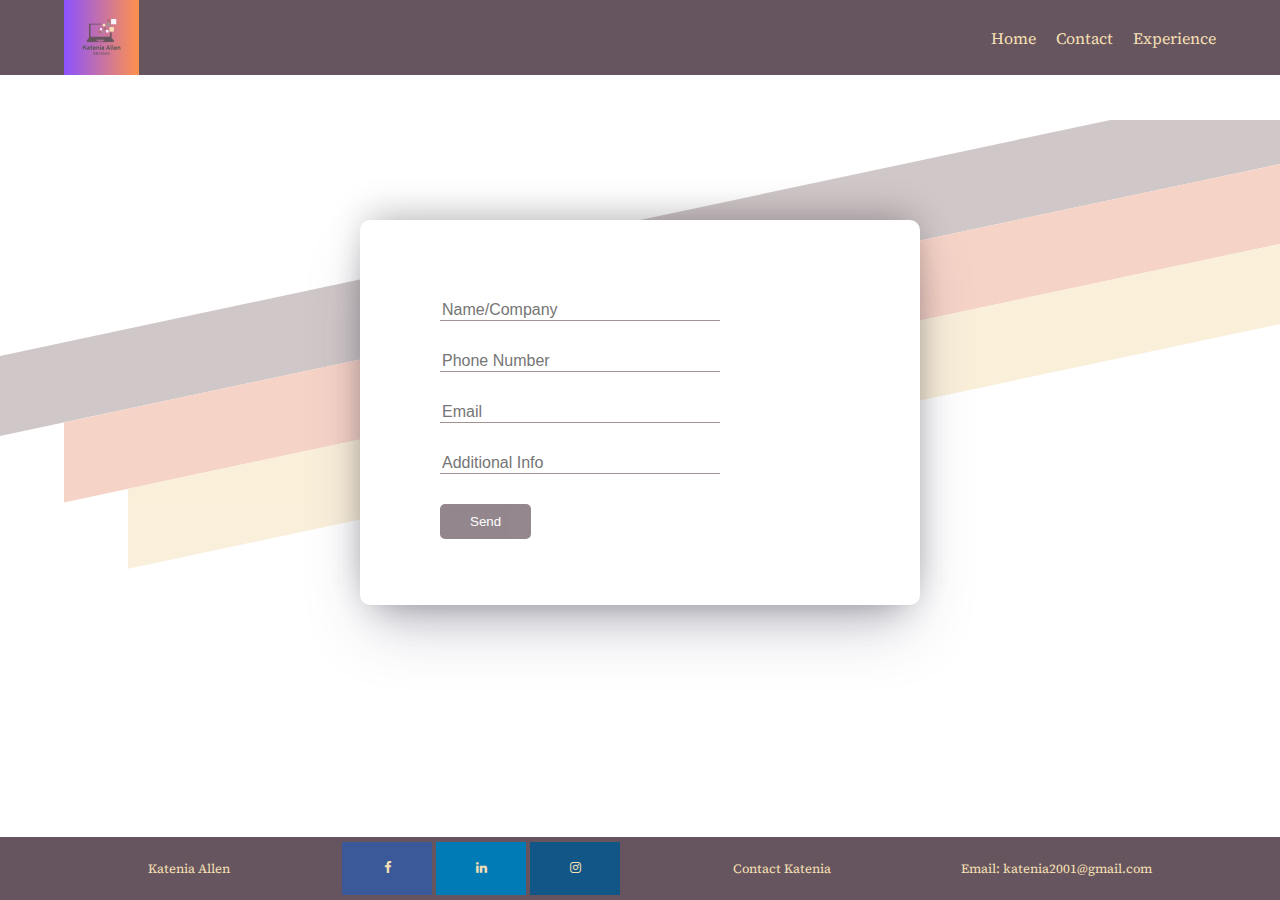
==== contact.html @ d4b0b0ac "first commit" ====
<html lang="en">
<head>
    <meta charset="UTF-8">
    <meta name="viewport" content="width=device-width, initial-scale=1.0">
    <title>Schedule</title>
    <link rel="stylesheet" href="stylepersonal.css">
    <link rel="stylesheet" href="https://cdnjs.cloudflare.com/ajax/libs/font-awesome/4.7.0/css/font-awesome.min.css">
</head>
    <style>
        p {
            text-indent: 20px;
        }
    </style>
<body>
    <link rel="preconnect" href="https://fonts.googleapis.com">
    <link rel="preconnect" href="https://fonts.gstatic.com" crossorigin>
    <link href="https://fonts.googleapis.com/css2?family=Source+Serif+4:ital,opsz,wght@0,8..60,400;0,8..60,900;1,8..60,500;1,8..60,900&display=swap" rel="stylesheet">


    <div class="header">
        <a href="Home Page.html"><img src="Logo.svg" alt="Clickable Image" height="75px"></a>
        <ul class="nav">
            <li><a href="Home Page.html" class="link1">Home</a></li>
            <li><a href="contact.html" class="link2">Contact</a></li>
            <li><a href="experience.html" class="link3">Experience</a></li>
        </ul>
    </div>

    <div class="section">

        <div class="shapes">
            <div class="shape-one"></div>
            <div class="shape-two"></div>
            <div class="shape-three"></div>
        </div>

        <div class="container">
            <form class="schedule">
                <div class="form-control">
                    <input type="text" name="name" placeholder="Name/Company" required>
                </div>
                <div class="form-control">
                    <input type="tel" name="phone number" placeholder="Phone Number" required>
                </div>
                <div class="form-control">
                    <input type="email" name="email" placeholder="Email" required>
                </div>
                <div class="form-control">
                    <input type="text" name="info" placeholder="Additional Info" >
                </div>
                <div>
                    <input type="submit" value="Send" class="btn btn-primary">
                </div>
            </form>
        </div>
    </div>
    


    <div class="footer">
        <div>
            <p>Katenia Allen</p>
        </div>
        <div class = nav>
            <a href="https://www.facebook.com/katenia.allen" target="_blank" class="fa fa-facebook"></a>
            <a href="https://www.linkedin.com/in/katenia/" target="_blank" class="fa fa-linkedin"></a>
            <a href="https://www.instagram.com/messy_bindings/" target="_blank" class="fa fa-instagram"></a>
        </div>
        <div>
            <a href="contact.html">Contact Katenia</a>
        </div>
        <div>
            <p>Email: katenia2001@gmail.com</p>
        </div>
    </div>
</body>
</html>
---- stylepersonal.css ----
body {
    margin: 0;
    font-family: "Source Serif 4";
    margin-top: 120px;
    margin-bottom: 100px;
    color: #444444;
}

/* Header and Footer rules */
.header {
    padding: 0 5%;
    background-color: #66545e;
    color: #f6e0b5;
    display: flex;
    justify-content: space-between;
    align-items: center;
    position: fixed;
    top: 0;
    left: 0;
    width: 90%;
    z-index: 1000;
}

.nav a {
    color: #f6e0b5;
    text-decoration: none;
    display: block;
    transition: all 0.3s ease-out;
}

.footer a {
    color: #f6e0b5;
    text-decoration: none;
    display: block;
}

.nav a:hover {
    color: #eea990;
    transform: scale(1.4);
}

.nav {
    list-style: none;
    margin: 0;
    padding: 0;
    display: flex;
}

.nav li {
    margin-left: 20px;
}

.footer {
    padding: 0 10%;
    background-color: #66545e;
    color: #f6e0b5;
    display: flex;
    justify-content: space-between;
    align-items: center;
    font-size: .8rem;
    position: fixed;
    bottom: 0;
    left: 0;
    width: 80%;
    z-index: 1000;
}
@media (max-width: 768px){
    .footer{
        padding: 0%;
        width: 100%;
    }
}

.footer p {
    margin: 0;
}

#home .link1 {
    text-decoration: underline;
    color: #a39193;
}
#contact .link2 {
    text-decoration: underline;
    color: #a39193;
}
#experience .link3 {
    text-decoration: underline;
    color: #a39193;
}


/* Home Page CSS syles*/

.headshot {
    animation: slideInFromRight 1s ease-in;
}


.button {
    background-color: #aa6f73;
    color: #f6e0b5;
    text-decoration: none;
    padding: 15px 5px;
    border-radius: 10px;
    font-size: 1.18rem;
    display: inline-block;
    display: flex;
    justify-content: center;
}

.info {
    padding: 60px 45px;
}

.info-inner {
    max-width: 1000px;
    margin: 0 auto;
    display: grid;
    grid-template-columns: repeat(auto-fit, minmax(300px, 1fr));
    grid-column-gap: 45px; 
    grid-row-gap: 45px;
}

.outside-resources-list p {
    margin: 0;
}


/* Styling for experience page */
.info-page {
    font-size: 1.18rem;
    line-height: 1.6;
    padding: 60px 45px;
    display: flex;
    justify-content: center;
}

.info-page-content {
    max-width: 760px;
}

.center {
    text-align: center;
}

.info-page-content h1 {
    display: flex;
    justify-content: center;
    align-items: center;
}


/* syling for contact form */
.section {
    padding: 100px 20px;
    position: relative;
    overflow: hidden;
}

.container {
    max-width: 400px;
    margin: 0 auto;
    background-color: #FFFFFF;
    padding: 50px 80px;
    box-shadow: 0 30px 60px -12px rgba(50,50,93,.25), 0 18px 36px -18px rgba(0,0,0,.3), 0 -12px 36px -8px rgba(0,0,0,.25);
    border-radius: 10px;
}
.container {
    animation: slideInFromTop 1s ease-in;
}



.contact {
    color: #444444;
    margin: 0 auto;
}

.schedule {
    animation: slideInFromLeft 1s ease-in;
}

.shapes {
    transform: skewY(-12deg);
    -webkit-transform: skewY(-12deg);
    -moz-transform: skewY(-12deg);
    -ms-transform: skewY(-12deg);
    z-index: -1;
    position: absolute;
    top: 0;
    bottom: 0;
    left: 0;
    right: 0;
    opacity: .5;
}

.shape-one {
    position: absolute;
    top: 100px;
    left: 0;
    right: 5%;
    background-color: #a39193;
    width: 100%;
    height: 80px;
}

.shape-two {
    position: absolute;
    top: 180px;
    left: 5%;
    right: 0;
    background-color: #eea990;
    width: 100%;
    height: 80px;
}

.shape-three {
    position: absolute;
    top: 260px;
    left: 10%;
    right: 0%;
    background-color: #f6e0b5;
    width: 100%;
    height: 80px;
}

.form-control {
    margin: 30px 0;
}
.form-control input {
    border: 0;
    border-bottom: 1px solid #a39193;
    width: 70%;
    font-size: 16px;
}

.form-control input:focus {
    outline: none;
}

.btn {
    display: inline-block;
    padding: 10px 30px;
    cursor: pointer;
    background: #66545e;
    color: #FFFFFF;
    border: none;
    border-radius: 5px;
    opacity: .7;
}

.btn:hover {
    transform: scale(.97);
}

/* animations for website*/
@keyframes slideInFromLeft {
    0% {
        transform: translateX(-100%)
    }

    100% {
        transform: translateX(0);
    }
}

@keyframes slideInFromRight {
    0% {
        transform: translateX(100%)
    }

    100% {
        transform: translateX(0);
    }
}

@keyframes slideInFromTop {
    0% {
        transform: translateY(-100%)
    }

    100% {
        transform: translateX(0);
    }
}

@keyframes slideInFromTop {
    0% {
        transform: translateY(100%)
    }

    100% {
        transform: translateX(0);
    }
}

/* social media links*/


.fa {
  padding: 20px;
  font-size: 30px;
  width: 50px;
  text-align: center;
  text-decoration: none;
  margin: 5px 2px;

}

.fa:hover {
    opacity: 0.7;
}

.fa-facebook {
  background: #3B5998;
  color: white;
}


.fa-linkedin {
    background: #007bb5;
    color: white;
}

  
.fa-instagram {
    background: #125688;
    color: white;
}
  
/* background picutre syling*/

.page-background-home {
    z-index: 0;
    background-image: url(Background\ pic.jpg);
    opacity: .3;
    z-index: -2;
    background-position: 50%;
    background-size: cover;
    background-attachment: fixed;
    position: fixed;
    top: 0%;
    bottom: 0%;
    left: 0%;
    right: 0%;
}

.page-background-experience {
    z-index: 0;
    background-image: url(paint\ splash.jpg);
    opacity: .3;
    z-index: -2;
    background-position: 50%;
    background-size: cover;
    background-attachment: fixed;
    position: fixed;
    top: 0%;
    bottom: 0%;
    left: 0%;
    right: 0%;
}
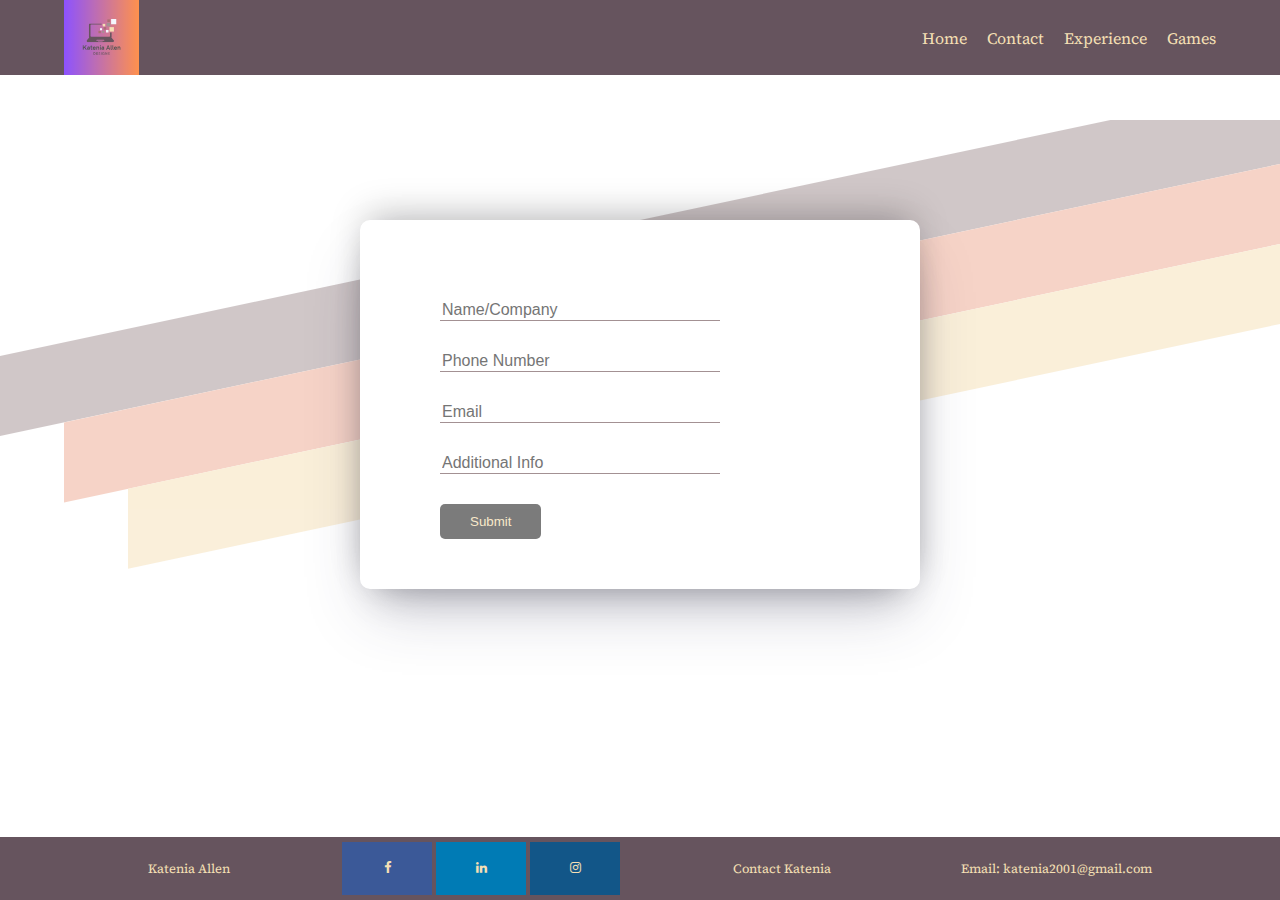
==== commit 1bcac5bf: "Add files via upload" ====
--- a/contact.html
+++ b/contact.html
@@ -2,7 +2,7 @@
 <head>
     <meta charset="UTF-8">
     <meta name="viewport" content="width=device-width, initial-scale=1.0">
-    <title>Schedule</title>
+    <title>Contact</title>
     <link rel="stylesheet" href="stylepersonal.css">
     <link rel="stylesheet" href="https://cdnjs.cloudflare.com/ajax/libs/font-awesome/4.7.0/css/font-awesome.min.css">
 </head>
@@ -18,40 +18,49 @@
 
 
     <div class="header">
-        <a href="Home Page.html"><img src="Logo.svg" alt="Clickable Image" height="75px"></a>
+        <a href="index.html"><img src="Logo.svg" alt="Clickable Image" height="75px"></a>
         <ul class="nav">
-            <li><a href="Home Page.html" class="link1">Home</a></li>
+            <li><a href="index.html" class="link1">Home</a></li>
             <li><a href="contact.html" class="link2">Contact</a></li>
             <li><a href="experience.html" class="link3">Experience</a></li>
+            <li><a href="games.html" class="link4">Games</a></li>
         </ul>
     </div>
+    
 
     <div class="section">
 
-        <div class="shapes">
+        <div class="shapes" id="shapes">
             <div class="shape-one"></div>
             <div class="shape-two"></div>
             <div class="shape-three"></div>
         </div>
 
         <div class="container">
-            <form class="schedule">
+            <div class="schedule">
                 <div class="form-control">
-                    <input type="text" name="name" placeholder="Name/Company" required>
+                    <input type="text" name="name" placeholder="Name/Company" id=name >
                 </div>
                 <div class="form-control">
-                    <input type="tel" name="phone number" placeholder="Phone Number" required>
+                    <input type="tel" name="phone number" placeholder="Phone Number" id="number" >
                 </div>
                 <div class="form-control">
-                    <input type="email" name="email" placeholder="Email" required>
+                    <input type="email" name="email" placeholder="Email" id="email">
                 </div>
                 <div class="form-control">
-                    <input type="text" name="info" placeholder="Additional Info" >
+                    <input type="text" name="info" placeholder="Additional Info" id="info" >
                 </div>
                 <div>
-                    <input type="submit" value="Send" class="btn btn-primary">
+                    <button type="submit" class="btn" onclick="openPopup()">Submit</button>
                 </div>
-            </form>
+                <div class="popup" id="popup">
+                    <img src="Logo.svg" alt="laptop with pixles coming out of it">
+                    <h2>Thank You!</h2>
+                    <p>Your information has been successfully submitted.</p>
+                    <button type="button" onclick="closePopup()">OK</button>
+                </div>
+                
+            </div>
         </div>
     </div>
     
@@ -73,5 +82,6 @@
             <p>Email: katenia2001@gmail.com</p>
         </div>
     </div>
+    <script src="main.js"></script>
 </body>
 </html>--- a/stylepersonal.css
+++ b/stylepersonal.css
@@ -91,11 +91,6 @@
 
 /* Home Page CSS syles*/
 
-.headshot {
-    animation: slideInFromRight 1s ease-in;
-}
-
-
 .button {
     background-color: #aa6f73;
     color: #f6e0b5;
@@ -165,11 +160,18 @@
     box-shadow: 0 30px 60px -12px rgba(50,50,93,.25), 0 18px 36px -18px rgba(0,0,0,.3), 0 -12px 36px -8px rgba(0,0,0,.25);
     border-radius: 10px;
 }
-.container {
-    animation: slideInFromTop 1s ease-in;
-}
-
-
+
+
+
+.containerCentered {
+    max-width: 400px;
+    margin: 0 auto;
+    background-color: #FFFFFF;
+    padding: 50px 80px;
+    box-shadow: 0 30px 60px -12px rgba(50,50,93,.25), 0 18px 36px -18px rgba(0,0,0,.3), 0 -12px 36px -8px rgba(0,0,0,.25);
+    border-radius: 10px;
+    text-align: center;
+}
 
 .contact {
     color: #444444;
@@ -177,6 +179,9 @@
 }
 
 .schedule {
+    animation: slideInFromLeft 1s ease-in;
+}
+.containerCentered {
     animation: slideInFromLeft 1s ease-in;
 }
 
@@ -238,20 +243,7 @@
     outline: none;
 }
 
-.btn {
-    display: inline-block;
-    padding: 10px 30px;
-    cursor: pointer;
-    background: #66545e;
-    color: #FFFFFF;
-    border: none;
-    border-radius: 5px;
-    opacity: .7;
-}
-
-.btn:hover {
-    transform: scale(.97);
-}
+
 
 /* animations for website*/
 @keyframes slideInFromLeft {
@@ -293,6 +285,7 @@
         transform: translateX(0);
     }
 }
+
 
 /* social media links*/
 
@@ -360,3 +353,80 @@
     right: 0%;
 }
 
+/* popup syling for contact form*/
+
+.btn {
+    padding: 10px 30px;
+    cursor: pointer;
+    background-color: #444444;
+    color: #f6e0b5;
+    border: none;
+    border-radius: 5px;
+    opacity: .7;
+}
+
+.btn:hover {
+    transform: scale(.97);
+}
+
+.popup{
+    width: 400px;
+    background-color: #66545e;
+    border-radius: 6px;
+    position: absolute;
+    top: 0;
+    left: 50%;
+    transform: translate(-50%,-50%) scale(0.1);
+    text-align: center;
+    padding: 0 30px 30px;
+    color: #f6e0b5;
+    visibility: hidden;
+    transition: transform 0.4s, top 0.4s;
+}
+
+.open-popup{
+    visibility: visible;
+    top: 50%;
+    transform: translate(-50%,-50%) scale(1);
+}
+
+.popup img {
+    width: 100px;
+    margin-top: -15%;
+    border-radius: 50%;
+    box-shadow: 0 2px 5px rgba(0,0,0,.25);
+}
+
+.popup h2{
+    font-size: 38px;
+    font-weight: 500;
+    margin: 30px 0 10px;
+}
+
+.popup button {
+    width: 75%;
+    margin-top: 50px;
+    padding: 10px 0;
+    background-color: #444444;
+    color: #f6e0b5;
+    border: 0;
+    outline: none;
+    font-size: 18px;
+    border-radius: 4px;
+    cursor: pointer;
+    box-shadow: 0 5px 5px rgba(0,0,0,.25);
+}
+
+.Click {
+    width: 50%;
+    margin-top: 50px;
+    padding: 10px 0;
+    background-color: #f6e0b5;
+    color: black;
+    border: 0;
+    outline: none;
+    font-size: 18px;
+    border-radius: 4px;
+    cursor: pointer;
+    box-shadow: 0 5px 5px rgba(0,0,0,.25);
+}